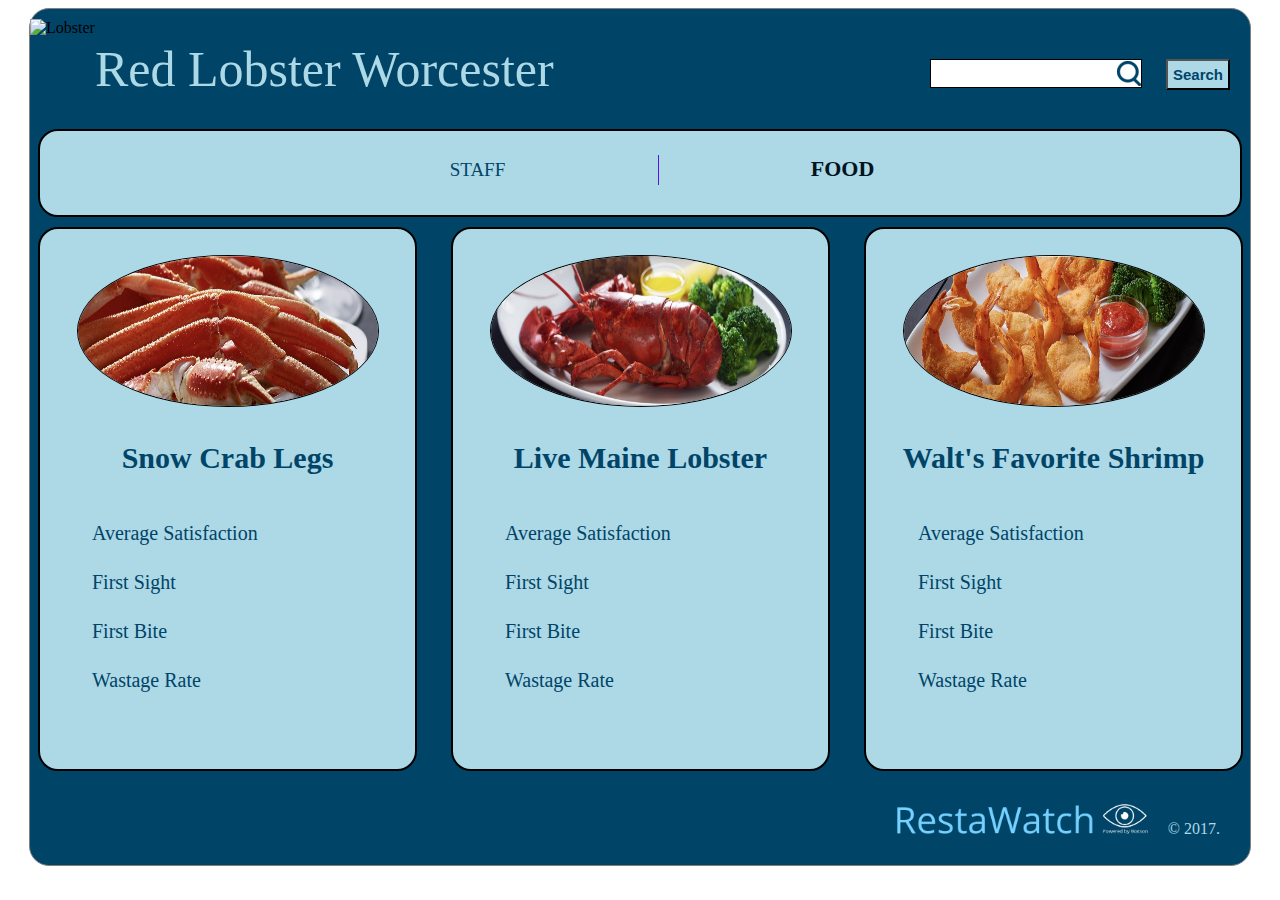
==== index.html @ 7b4e1172 "just need to add ratings on each line" ====
<!DOCTYPE html>
<html lang="en">
<head>
    <meta charset="UTF-8">
    <title>Restaurwatch Food Analysis</title>
    <meta name="viewport" content="width=device-width, initial-scale = 1.0, user-scaleable=yes">
    <link rel="stylesheet" href="styling.css" media="all">
</head>
<body>
    <div id="container">
        <div id="header">
            <div id="brand">
                <img src="images/lobster.png" alt="Lobster" align="left"/>
                <h1><a href="#">Red Lobster Worcester</a></h1>
            </div>
            <div id="searchbox">
               <form method="get">
                   <input class="text" type="text" >
                   <input class="submit" type="submit" value="Search">
               </form>
           </div>
       </div>
       <div class="clear"</div>
       <div id="menu">
           <ul class="navBar">
               <li><a href="waitStaff.html">Staff</a></li>
               <li><a class="active" href="index.html">Food</a></li>
           </ul>
       </div>
   </div>
   <div id="leftsidebar" class="sidebar">
       <p class="headerImage">
           <img class="img-oval" src="images/crab.jpg" alt="snow crab">
       </p>
       <p>
           <h3>Snow Crab Legs</h3>
       </p>
       <p>
           <ul>
               <li>Average Satisfaction</li>
               <li>First Sight</li>
               <li>First Bite</li>
               <li>Wastage Rate</li>
           </ul>
       </p>
   </div>
   <div id="midsidebar" class="sidebar">
       <p class="headerImage">
           <img class="img-oval" src="images/mainelobster.jpg" alt="maine lobster">
       </p>
       <p>
           <h3>Live Maine Lobster</h3>
       </p>
       <p>
           <ul>
               <li>Average Satisfaction</li>
               <li>First Sight</li>
               <li>First Bite</li>
               <li>Wastage Rate</li>
           </ul>
       </p>

   </div>
   <div id="rightsidebar" class="sidebar">
        <p class="headerImage">
           <img class="img-oval" src="images/shrimp.jpg" alt="shrimp">
       </p>
       <p>
           <h3>Walt's Favorite Shrimp</h3>
       </p>
       <p>
           <ul>
               <li>Average Satisfaction</li>
               <li>First Sight</li>
               <li>First Bite</li>
               <li>Wastage Rate</li>
           </ul>
       </p>

   </div>

   <div class="clear"></div>

   <footer class="footer">
       <div>
           <p><img class="logoImage" src="images/Restauwatch.png" alt="company
               logo"> &nbsp;&nbsp;&nbsp;&nbsp;&copy; 2017.</p>
       </div>
   </footer>
    
</body>
</html>
---- styling.css ----
body {
    font: Arial, Helvetica, sans-serif;
}

#container {
    width: 1220px;
    border: 1px solid grey;
    border-radius: 20px;
    margin: 0 auto;
    background: rgb(0,69,104);
}

#header {
    height: 100px;
    padding: 10px 0;
}

#brand {
    float: left;
    width: 800px;
}


h1 a {
    font-size: 50px;
    font-weight: 100;
    color: lightblue;
    text-decoration: none;
    position: relative;
}

#brand img {
    float: left;
    /* width: 100px; */
    height: 100px;
}
/* entire searchbox div floating right with a green background */
#searchbox {
    float: right;
    /*
     * background: linear-gradient(#E4F2B9, #BAE95B);
     * background: -webkit-linear-gradient(#E4F2B9, #BAE95B);
     * background: -o-linear-gradient(#E4F2B9, #BAE95B);
     * background: -moz-linear-gradient(#E4F2B9, #BAE95B);
     */
    width: 300px;
    height: 50px;
    padding: 20px 20px 0px 20px;
    /* add space between search box and border of the header */
    margin-top: 20px;

}

/* text class for input of search box. */
.text {
    float:left;
    width: 200px;
    padding: 5px;
    font-size: 15px;
    color: rgb(0,69,104);
    /*
     * image created using logomakr.com
     * http://www.flaticon.com/authors/freepik
     * resized using imagemagick command: convert -resize "25>" image.png image1.png
     */
    background: white url(images/resize_search.png) right center no-repeat;
    /* get rid of default dark border */
    border: 1px solid #000000;

}

/* submit class for submit button of search box */
.submit {
    float: right;
    padding: 5px;
    font-weight: bold;
    color: rgb(0, 69, 104);
    /* background-color property cannot be used for buttons */
    background: lightblue;
    font-size: 15px;
}
.clear {
   clear: both;
}

#menu {
    height: 70px;
    background:lightblue;
    border: 2px solid #000000;
    border-radius: 20px;
    /* to add padding between list items and menu div */
    padding: 7px 0;
    margin: 0 8px 0 8px;
    text-align: center;
    
}

#menu ul {
    text-align: center;
}
/* all lists inside the document will be styled with this tag */
ul {
    list-style: none;
}

#menu ul li {
    /* get list to be horizontal by setting float to left */
    /* float: left; */
    display: inline-block;
    padding: 0 30px;
    width: 300px;
    height: 30px;
    border-right: 1px solid #5d12e7;
    transition: font-size 0.3s ease;
    -webkit-transition: font-size 0.3s ease;
    -moz-transition: font-size 0.3s ease;
    -o-transition: font-size 0.3s ease;
    -ms-transition: font-size 0.3s ease;
}

#menu ul li:last-child {
    border-right: none;
}
#menu ul li a {
    text-decoration: none;
    text-transform: uppercase;
    font-size: 19px;
    color: rgb(0,69,104);
    /* to center the text in the divider bars, line height */
    line-height: 30px;
}

#menu ul li a:hover, #menu ul li a.active{
    font-size: 22px;
    font-weight: bold;
    color:#01141e;
}

.sidebar {
    height: 520px;
    width: 375px;
    background-color: lightblue;
    border: 2px solid #000000;
    border-radius: 20px;
    color: rgb(0, 69, 104); 
    /* add padding to sidebar so we can have a gap before header */
    padding: 10px 0px 10px 0px;
    margin-left: 8px;
    margin-top: 10px;
    margin-right: 22px;
    display: inline-block;
}

#rightsidebar {
    margin-right: 5px;
}
.sidebar h3 {
    color: rgb(0,69,104);
    font-size: 30px;
    text-align: center;
}

.headerImage {
    text-align: center;
}
.img-circle {
    height: 150px;
    width: 150px;
    border-radius: 50%;
    border: 1px solid #000000;
}
.img-oval {
    height: 150px;
    width: 300px;
    border-radius: 50%;
    border: 1px solid #000000;
}
.sidebar ul {
    padding-top: 3px;
}

.sidebar ul li {
    /* create space between list items */
    padding-bottom: 12px;
    padding-left: 12px;
    padding-right: 5px;
    padding-top: 14px;
    font-size: 20px;
    /* image from logomakr */
    background: no-repeat right center;
}

.ratingImages {
    height: 40px;
}
.logoImage {
    height: 30px;
    width: auto;
}
.footer {
    height: 60px;
    padding: 7px 30px;
    margin-top: 10px;
    margin-bottom: 10px;
    color: lightblue;
    text-align: right;
}
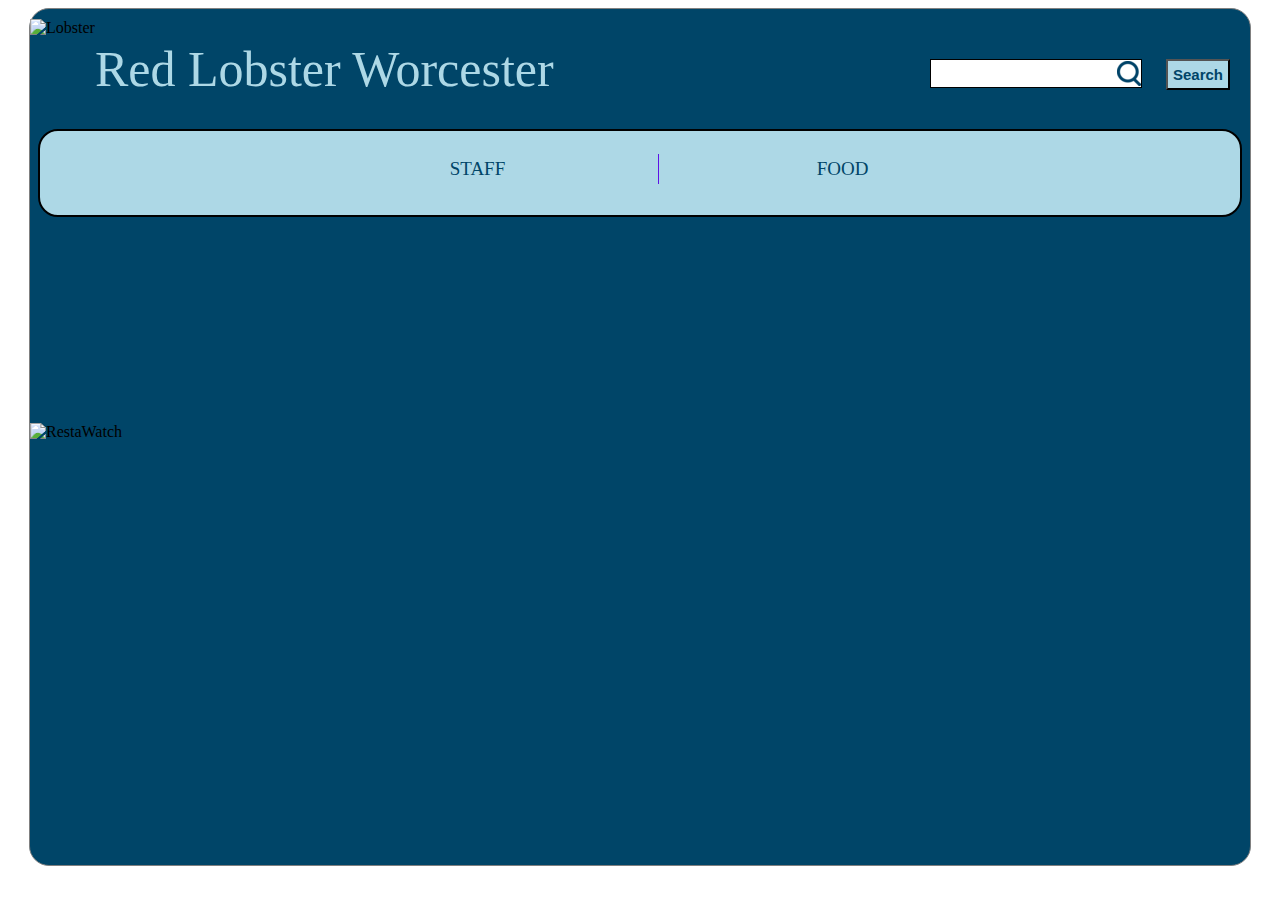
==== commit a69cb1e3: "added google analytics for test" ====
--- a/index.html
+++ b/index.html
@@ -2,16 +2,26 @@
 <html lang="en">
 <head>
     <meta charset="UTF-8">
-    <title>Restaurwatch Food Analysis</title>
+    <title>Welcome</title>
     <meta name="viewport" content="width=device-width, initial-scale = 1.0, user-scaleable=yes">
     <link rel="stylesheet" href="styling.css" media="all">
+    <!-- Global site tag (gtag.js) - Google Analytics -->
+<script async src="https://www.googletagmanager.com/gtag/js?id=UA-111351258-1"></script>
+<script>
+  window.dataLayer = window.dataLayer || [];
+  function gtag(){dataLayer.push(arguments);}
+  gtag('js', new Date());
+
+  gtag('config', 'UA-111351258-1');
+</script>
+
 </head>
 <body>
     <div id="container">
         <div id="header">
             <div id="brand">
                 <img src="images/lobster.png" alt="Lobster" align="left"/>
-                <h1><a href="#">Red Lobster Worcester</a></h1>
+                <h1><a href="index.html">Red Lobster Worcester</a></h1>
             </div>
             <div id="searchbox">
                <form method="get">
@@ -24,69 +34,25 @@
        <div id="menu">
            <ul class="navBar">
                <li><a href="waitStaff.html">Staff</a></li>
-               <li><a class="active" href="index.html">Food</a></li>
+               <li><a href="food.html">Food</a></li>
            </ul>
        </div>
+       <div class="spacer">
+      <!-- it's late and I can't figure out how to align this image properly  -->
+       </div>
+       <div class="frontPage">
+           
+           <p>
+               <img id="frontPageLogo" src="images/Restawatch_resized.png" 
+               alt="RestaWatch">
+           
+           </p>
+       
+       </div>
    </div>
-   <div id="leftsidebar" class="sidebar">
-       <p class="headerImage">
-           <img class="img-oval" src="images/crab.jpg" alt="snow crab">
-       </p>
-       <p>
-           <h3>Snow Crab Legs</h3>
-       </p>
-       <p>
-           <ul>
-               <li>Average Satisfaction</li>
-               <li>First Sight</li>
-               <li>First Bite</li>
-               <li>Wastage Rate</li>
-           </ul>
-       </p>
-   </div>
-   <div id="midsidebar" class="sidebar">
-       <p class="headerImage">
-           <img class="img-oval" src="images/mainelobster.jpg" alt="maine lobster">
-       </p>
-       <p>
-           <h3>Live Maine Lobster</h3>
-       </p>
-       <p>
-           <ul>
-               <li>Average Satisfaction</li>
-               <li>First Sight</li>
-               <li>First Bite</li>
-               <li>Wastage Rate</li>
-           </ul>
-       </p>
 
-   </div>
-   <div id="rightsidebar" class="sidebar">
-        <p class="headerImage">
-           <img class="img-oval" src="images/shrimp.jpg" alt="shrimp">
-       </p>
-       <p>
-           <h3>Walt's Favorite Shrimp</h3>
-       </p>
-       <p>
-           <ul>
-               <li>Average Satisfaction</li>
-               <li>First Sight</li>
-               <li>First Bite</li>
-               <li>Wastage Rate</li>
-           </ul>
-       </p>
-
-   </div>
 
    <div class="clear"></div>
 
-   <footer class="footer">
-       <div>
-           <p><img class="logoImage" src="images/Restauwatch.png" alt="company
-               logo"> &nbsp;&nbsp;&nbsp;&nbsp;&copy; 2017.</p>
-       </div>
-   </footer>
-    
 </body>
 </html>
--- a/styling.css
+++ b/styling.css
@@ -151,6 +151,18 @@
     display: inline-block;
 }
 
+.spacer {
+    height: 190px;
+}
+.frontPage {
+    height: 442px;
+}
+
+#frontPageLogo {
+    display: block;
+    margin: auto;
+}
+
 #rightsidebar {
     margin-right: 5px;
 }
@@ -183,16 +195,99 @@
     /* create space between list items */
     padding-bottom: 12px;
     padding-left: 12px;
-    padding-right: 5px;
+    padding-right: 12px;
     padding-top: 14px;
     font-size: 20px;
+    margin-right: 10px;
     /* image from logomakr */
-    background: no-repeat right center;
-}
-
-.ratingImages {
-    height: 40px;
-}
+    /* background: no-repeat right center; */
+}
+
+#janetRatings #janet1 {
+    background: url("images/serverRatings/janet1.PNG") no-repeat right center;
+}
+
+#janetRatings #janet2 {
+    background: url("images/serverRatings/janet2.PNG") no-repeat right center;
+}
+
+#janetRatings #janet3 {
+    background: url("images/serverRatings/janet3.PNG") no-repeat right center;
+}
+
+#tomRatings #tom1 {
+    background: url("images/serverRatings/tom1.PNG") no-repeat right center;
+}
+
+#tomRatings #tom2 {
+    background: url("images/serverRatings/tom2.PNG") no-repeat right center;
+}
+
+#tomRatings #tom3 {
+    background: url("images/serverRatings/tom3.PNG") no-repeat right center;
+}
+
+#wendyRatings #wendy1 {
+    background: url("images/serverRatings/wendy1.PNG") no-repeat right center;
+}
+
+#wendyRatings #wendy2 {
+    background: url("images/serverRatings/wendy2.PNG") no-repeat right center;
+}
+
+#wendyRatings #wendy3 {
+    background: url("images/serverRatings/wendy3.PNG") no-repeat right center;
+}
+
+#crabRatings #crab1 {
+    background: url("images/foodRatings/crab1.PNG") no-repeat right center;
+}
+
+#crabRatings #crab2 {
+    background: url("images/foodRatings/crab2.PNG") no-repeat right center;
+}
+
+#crabRatings #crab3 {
+    background: url("images/foodRatings/crab3.PNG") no-repeat right center;
+}
+
+#crabRatings #crab4 {
+    background: url("images/foodRatings/crab4.PNG") no-repeat right center;
+}
+
+#lobsterRatings #lobster1 {
+    background: url("images/foodRatings/lobster1.PNG") no-repeat right center;
+}
+
+#lobsterRatings #lobster2 {
+    background: url("images/foodRatings/lobster2.PNG") no-repeat right center;
+}
+
+#lobsterRatings #lobster3 {
+    background: url("images/foodRatings/lobster3.PNG") no-repeat right center;
+}
+
+#lobsterRatings #lobster4 {
+    background: url("images/foodRatings/lobster4.PNG") no-repeat right center;
+}
+
+#shrimpRatings #shrimp1 {
+    background: url("images/foodRatings/shrimp1.PNG") no-repeat right center;
+}
+
+#shrimpRatings #shrimp2 {
+    background: url("images/foodRatings/shrimp2.PNG") no-repeat right center;
+}
+
+#shrimpRatings #shrimp3 {
+    background: url("images/foodRatings/shrimp3.PNG") no-repeat right center;
+}
+
+#shrimpRatings #shrimp4 {
+    background: url("images/foodRatings/shrimp4.PNG") no-repeat right center;
+}
+
+
 .logoImage {
     height: 30px;
     width: auto;
@@ -205,3 +300,22 @@
     color: lightblue;
     text-align: right;
 }
+
+#wendyReport {
+    height: 400px;
+    width: 600px;
+    background-color: white;
+    color: black:
+    font-size: 2.5em;
+    text-align: center;
+    position: absolute;
+    top: 225px;
+    left: 475px;
+    z-index: 2;
+    display: none;
+}
+
+#reportContainer {
+    width: 550px;
+    height: auto;
+}
